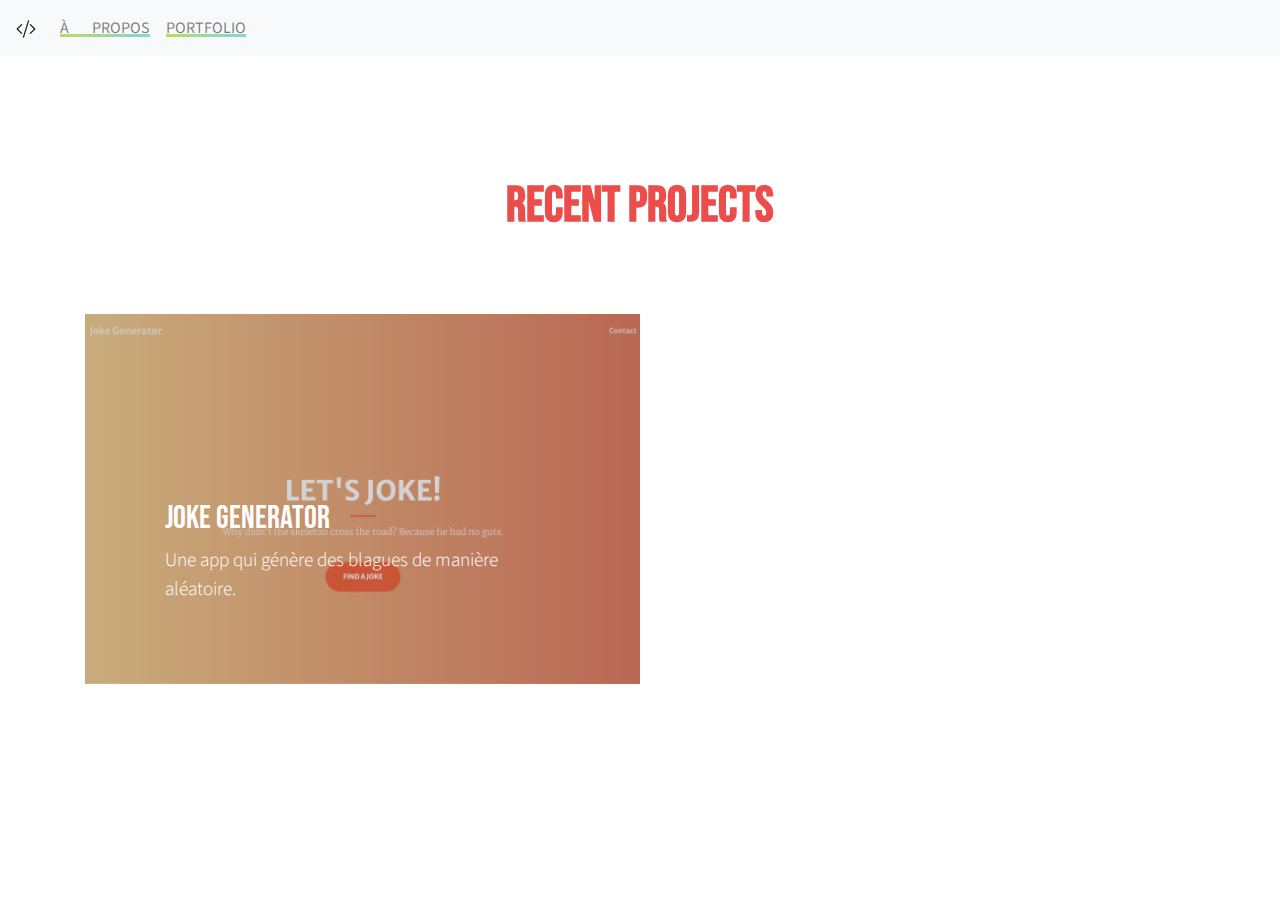
==== portfolio.html @ 37c9e894 "mise à jour contact + ajout du portfolio" ====
<!DOCTYPE html>
<html lang="en">

<head>

  <meta charset="utf-8">
  <meta name="viewport" content="width=device-width, initial-scale=1, shrink-to-fit=no">
  <meta name="description" content="Ancienne journaliste reconvertie en développeuse web, j'ai plus d'une corde à mon arc. Au fil de mes études et expériences professionnelles, je suis devenue passionnée de web et de technologie. J'ai également un attrait particulier pour tout ce qui touche au design et au visuel. Je suis actuellement à la recherche d'un stage.">
  <meta name="keywords" content="CV, resumee, developer, web, développeur web, front-end, react, stage, emploi, bootstrap, celine arnould, communication, journalisme, seo, becode, portfolio">
  <meta property="og:title" content="Portfolio de Celine Arnould">
  <meta property="og:description" content="Baissez le volume du bruit ambiant et faites émerger les voix de ceux que l'on n'entend plus, ou qui ne parlent pas. Un webdocumentaire réalisé par les étudiants en Master2 de journalisme à l'ULB.">
  <meta property="og:type" content="CV">
  <meta property="og:url" content="https://celinearn.github.io/My-CV/">

  <title>Portfolio de Celine Arnould</title>

  <!-- Bootstrap Core CSS -->
  <link href="vendor/bootstrap/css/bootstrap.min.css" rel="stylesheet">

  <!-- Custom Fonts -->
  <link href="vendor/fontawesome-free/css/all.min.css" rel="stylesheet" type="text/css">
  <link href="https://fonts.googleapis.com/css?family=Source+Sans+Pro:300,400,700,300italic,400italic,700italic" rel="stylesheet" type="text/css">
  <link href="vendor/simple-line-icons/css/simple-line-icons.css" rel="stylesheet">

  <!-- Custom CSS -->
  <link href="css/stylish-portfolio.min.css" rel="stylesheet">
  <link rel="stylesheet" type="text/css" href="css/style.css">

  <!-- Font -->
  <link href="https://fonts.googleapis.com/css2?family=Bebas+Neue&family=Montserrat:ital,wght@0,100;0,200;0,300;0,400;0,500;0,600;0,700;0,800;0,900;1,100;1,200;1,300;1,400;1,500;1,600;1,700;1,800;1,900&family=Source+Code+Pro:ital,wght@0,200;0,300;0,400;0,500;0,600;0,700;0,900;1,200;1,300;1,400;1,500;1,600;1,700;1,900&display=swap" rel="stylesheet">

</head>

<body id="page-top">

  <!-- Navigation -->
  <nav class="navbar navbar-expand-lg navbar-light bg-light">
      <a class="navbar-brand" href="index.html"><svg width="1em" height="1em" viewBox="0 0 16 16" class="bi bi-code-slash" fill="currentColor" xmlns="http://www.w3.org/2000/svg" id="icon"><path fill-rule="evenodd" d="M4.854 4.146a.5.5 0 0 1 0 .708L1.707 8l3.147 3.146a.5.5 0 0 1-.708.708l-3.5-3.5a.5.5 0 0 1 0-.708l3.5-3.5a.5.5 0 0 1 .708 0zm6.292 0a.5.5 0 0 0 0 .708L14.293 8l-3.147 3.146a.5.5 0 0 0 .708.708l3.5-3.5a.5.5 0 0 0 0-.708l-3.5-3.5a.5.5 0 0 0-.708 0zm-.999-3.124a.5.5 0 0 1 .33.625l-4 13a.5.5 0 0 1-.955-.294l4-13a.5.5 0 0 1 .625-.33z"/></svg></a>
      <button class="navbar-toggler" type="button" data-toggle="collapse" data-target="#navbarNav" aria-controls="navbarNav" aria-expanded="false" aria-label="Toggle navigation">
        <span class="navbar-toggler-icon"></span>
      </button>
      <div class="collapse navbar-collapse" id="navbarNav">
        <ul class="navbar-nav">
            <li class="nav-item">
              <a class="nav-link a" href="index.html#about"><span class="underline--magical">À PROPOS</span></a>
            </li>
            <li class="nav-item">
              <a class="nav-link a" id="portfolio" href="portfolio.html"><span class="underline--magical">PORTFOLIO</span></a>
            </li>
        </ul>
      </div>
  </nav>

  <!-- Portfolio -->
  <section class="content-section" id="portfolio">
    <div class="container">
      <div class="content-section-heading text-center">
        <h2 class="mb-5" id="projects">RECENT PROJECTS</h2>
      </div>
      <div class="row no-gutters">
        <div class="col-lg-6">
          <a class="portfolio-item" href="https://celinearn.github.io/joke-generator/index.html">
            <div class="caption">
              <div class="caption-content">
                <div class="h2">Joke Generator</div>
                <p class="mb-0">Une app qui génère des blagues de manière aléatoire.</p>
              </div>
            </div>
            <img class="img-fluid" src="img/portfolio-1.jpg" alt="joke generator">
          </a>
        </div>
        <!-- <div class="col-lg-6">
          <a class="portfolio-item" href="#!">
            <div class="caption">
              <div class="caption-content">
                <div class="h2">Ice Cream</div>
                <p class="mb-0" id="paragraphe">A dark blue background with a colored pencil, a clip, and a tiny ice cream cone!</p>
              </div>
            </div>
            <img class="img-fluid" src="img/portfolio-2.jpg" alt="">
          </a>
        </div>
        <div class="col-lg-6">
          <a class="portfolio-item" href="#!">
            <div class="caption">
              <div class="caption-content">
                <div class="h2">Strawberries</div>
                <p class="mb-0">Strawberries are such a tasty snack, especially with a little sugar on top!</p>
              </div>
            </div>
            <img class="img-fluid" src="img/portfolio-3.jpg" alt="">
          </a>
        </div>
        <div class="col-lg-6">
          <a class="portfolio-item" href="#!">
            <div class="caption">
              <div class="caption-content">
                <div class="h2">Workspace</div>
                <p class="mb-0">A yellow workspace with some scissors, pencils, and other objects.</p>
              </div>
            </div>
            <img class="img-fluid" src="img/portfolio-4.jpg" alt="">
          </a>
        </div>
      </div>
    </div> -->
  </section>

  <!-- Bootstrap core JavaScript -->
  <script src="vendor/jquery/jquery.min.js"></script>
  <script src="vendor/bootstrap/js/bootstrap.bundle.min.js"></script>

  <!-- Plugin JavaScript -->
  <script src="vendor/jquery-easing/jquery.easing.min.js"></script>

  <!-- Custom scripts for this template -->
  <script src="js/stylish-portfolio.min.js"></script>

</body>

</html>
---- vendor/simple-line-icons/css/simple-line-icons.css ----
/*
* Font Face
*/
@font-face {
  font-family: 'simple-line-icons';
  src: url('../fonts/Simple-Line-Icons.eot?v=2.4.0');
  src: url('../fonts/Simple-Line-Icons.eot?v=2.4.0#iefix') format('embedded-opentype'), url('../fonts/Simple-Line-Icons.woff2?v=2.4.0') format('woff2'), url('../fonts/Simple-Line-Icons.ttf?v=2.4.0') format('truetype'), url('../fonts/Simple-Line-Icons.woff?v=2.4.0') format('woff'), url('../fonts/Simple-Line-Icons.svg?v=2.4.0#simple-line-icons') format('svg');
  font-weight: normal;
  font-style: normal;
}
/*
 Use the following code if you want to have a class per icon.
 Instead of a list of all class selectors, you can use the generic [class*="icon-"] selector,
 but it's slower.
*/
.icon-user,
.icon-people,
.icon-user-female,
.icon-user-follow,
.icon-user-following,
.icon-user-unfollow,
.icon-login,
.icon-logout,
.icon-emotsmile,
.icon-phone,
.icon-call-end,
.icon-call-in,
.icon-call-out,
.icon-map,
.icon-location-pin,
.icon-direction,
.icon-directions,
.icon-compass,
.icon-layers,
.icon-menu,
.icon-list,
.icon-options-vertical,
.icon-options,
.icon-arrow-down,
.icon-arrow-left,
.icon-arrow-right,
.icon-arrow-up,
.icon-arrow-up-circle,
.icon-arrow-left-circle,
.icon-arrow-right-circle,
.icon-arrow-down-circle,
.icon-check,
.icon-clock,
.icon-plus,
.icon-minus,
.icon-close,
.icon-event,
.icon-exclamation,
.icon-organization,
.icon-trophy,
.icon-screen-smartphone,
.icon-screen-desktop,
.icon-plane,
.icon-notebook,
.icon-mustache,
.icon-mouse,
.icon-magnet,
.icon-energy,
.icon-disc,
.icon-cursor,
.icon-cursor-move,
.icon-crop,
.icon-chemistry,
.icon-speedometer,
.icon-shield,
.icon-screen-tablet,
.icon-magic-wand,
.icon-hourglass,
.icon-graduation,
.icon-ghost,
.icon-game-controller,
.icon-fire,
.icon-eyeglass,
.icon-envelope-open,
.icon-envelope-letter,
.icon-bell,
.icon-badge,
.icon-anchor,
.icon-wallet,
.icon-vector,
.icon-speech,
.icon-puzzle,
.icon-printer,
.icon-present,
.icon-playlist,
.icon-pin,
.icon-picture,
.icon-handbag,
.icon-globe-alt,
.icon-globe,
.icon-folder-alt,
.icon-folder,
.icon-film,
.icon-feed,
.icon-drop,
.icon-drawer,
.icon-docs,
.icon-doc,
.icon-diamond,
.icon-cup,
.icon-calculator,
.icon-bubbles,
.icon-briefcase,
.icon-book-open,
.icon-basket-loaded,
.icon-basket,
.icon-bag,
.icon-action-undo,
.icon-action-redo,
.icon-wrench,
.icon-umbrella,
.icon-trash,
.icon-tag,
.icon-support,
.icon-frame,
.icon-size-fullscreen,
.icon-size-actual,
.icon-shuffle,
.icon-share-alt,
.icon-share,
.icon-rocket,
.icon-question,
.icon-pie-chart,
.icon-pencil,
.icon-note,
.icon-loop,
.icon-home,
.icon-grid,
.icon-graph,
.icon-microphone,
.icon-music-tone-alt,
.icon-music-tone,
.icon-earphones-alt,
.icon-earphones,
.icon-equalizer,
.icon-like,
.icon-dislike,
.icon-control-start,
.icon-control-rewind,
.icon-control-play,
.icon-control-pause,
.icon-control-forward,
.icon-control-end,
.icon-volume-1,
.icon-volume-2,
.icon-volume-off,
.icon-calendar,
.icon-bulb,
.icon-chart,
.icon-ban,
.icon-bubble,
.icon-camrecorder,
.icon-camera,
.icon-cloud-download,
.icon-cloud-upload,
.icon-envelope,
.icon-eye,
.icon-flag,
.icon-heart,
.icon-info,
.icon-key,
.icon-link,
.icon-lock,
.icon-lock-open,
.icon-magnifier,
.icon-magnifier-add,
.icon-magnifier-remove,
.icon-paper-clip,
.icon-paper-plane,
.icon-power,
.icon-refresh,
.icon-reload,
.icon-settings,
.icon-star,
.icon-symbol-female,
.icon-symbol-male,
.icon-target,
.icon-credit-card,
.icon-paypal,
.icon-social-tumblr,
.icon-social-twitter,
.icon-social-facebook,
.icon-social-instagram,
.icon-social-linkedin,
.icon-social-pinterest,
.icon-social-github,
.icon-social-google,
.icon-social-reddit,
.icon-social-skype,
.icon-social-dribbble,
.icon-social-behance,
.icon-social-foursqare,
.icon-social-soundcloud,
.icon-social-spotify,
.icon-social-stumbleupon,
.icon-social-youtube,
.icon-social-dropbox,
.icon-social-vkontakte,
.icon-social-steam {
  font-family: 'simple-line-icons';
  speak: none;
  font-style: normal;
  font-weight: normal;
  font-variant: normal;
  text-transform: none;
  line-height: 1;
  /* Better Font Rendering =========== */
  -webkit-font-smoothing: antialiased;
  -moz-osx-font-smoothing: grayscale;
}
.icon-user:before {
  content: "\e005";
}
.icon-people:before {
  content: "\e001";
}
.icon-user-female:before {
  content: "\e000";
}
.icon-user-follow:before {
  content: "\e002";
}
.icon-user-following:before {
  content: "\e003";
}
.icon-user-unfollow:before {
  content: "\e004";
}
.icon-login:before {
  content: "\e066";
}
.icon-logout:before {
  content: "\e065";
}
.icon-emotsmile:before {
  content: "\e021";
}
.icon-phone:before {
  content: "\e600";
}
.icon-call-end:before {
  content: "\e048";
}
.icon-call-in:before {
  content: "\e047";
}
.icon-call-out:before {
  content: "\e046";
}
.icon-map:before {
  content: "\e033";
}
.icon-location-pin:before {
  content: "\e096";
}
.icon-direction:before {
  content: "\e042";
}
.icon-directions:before {
  content: "\e041";
}
.icon-compass:before {
  content: "\e045";
}
.icon-layers:before {
  content: "\e034";
}
.icon-menu:before {
  content: "\e601";
}
.icon-list:before {
  content: "\e067";
}
.icon-options-vertical:before {
  content: "\e602";
}
.icon-options:before {
  content: "\e603";
}
.icon-arrow-down:before {
  content: "\e604";
}
.icon-arrow-left:before {
  content: "\e605";
}
.icon-arrow-right:before {
  content: "\e606";
}
.icon-arrow-up:before {
  content: "\e607";
}
.icon-arrow-up-circle:before {
  content: "\e078";
}
.icon-arrow-left-circle:before {
  content: "\e07a";
}
.icon-arrow-right-circle:before {
  content: "\e079";
}
.icon-arrow-down-circle:before {
  content: "\e07b";
}
.icon-check:before {
  content: "\e080";
}
.icon-clock:before {
  content: "\e081";
}
.icon-plus:before {
  content: "\e095";
}
.icon-minus:before {
  content: "\e615";
}
.icon-close:before {
  content: "\e082";
}
.icon-event:before {
  content: "\e619";
}
.icon-exclamation:before {
  content: "\e617";
}
.icon-organization:before {
  content: "\e616";
}
.icon-trophy:before {
  content: "\e006";
}
.icon-screen-smartphone:before {
  content: "\e010";
}
.icon-screen-desktop:before {
  content: "\e011";
}
.icon-plane:before {
  content: "\e012";
}
.icon-notebook:before {
  content: "\e013";
}
.icon-mustache:before {
  content: "\e014";
}
.icon-mouse:before {
  content: "\e015";
}
.icon-magnet:before {
  content: "\e016";
}
.icon-energy:before {
  content: "\e020";
}
.icon-disc:before {
  content: "\e022";
}
.icon-cursor:before {
  content: "\e06e";
}
.icon-cursor-move:before {
  content: "\e023";
}
.icon-crop:before {
  content: "\e024";
}
.icon-chemistry:before {
  content: "\e026";
}
.icon-speedometer:before {
  content: "\e007";
}
.icon-shield:before {
  content: "\e00e";
}
.icon-screen-tablet:before {
  content: "\e00f";
}
.icon-magic-wand:before {
  content: "\e017";
}
.icon-hourglass:before {
  content: "\e018";
}
.icon-graduation:before {
  content: "\e019";
}
.icon-ghost:before {
  content: "\e01a";
}
.icon-game-controller:before {
  content: "\e01b";
}
.icon-fire:before {
  content: "\e01c";
}
.icon-eyeglass:before {
  content: "\e01d";
}
.icon-envelope-open:before {
  content: "\e01e";
}
.icon-envelope-letter:before {
  content: "\e01f";
}
.icon-bell:before {
  content: "\e027";
}
.icon-badge:before {
  content: "\e028";
}
.icon-anchor:before {
  content: "\e029";
}
.icon-wallet:before {
  content: "\e02a";
}
.icon-vector:before {
  content: "\e02b";
}
.icon-speech:before {
  content: "\e02c";
}
.icon-puzzle:before {
  content: "\e02d";
}
.icon-printer:before {
  content: "\e02e";
}
.icon-present:before {
  content: "\e02f";
}
.icon-playlist:before {
  content: "\e030";
}
.icon-pin:before {
  content: "\e031";
}
.icon-picture:before {
  content: "\e032";
}
.icon-handbag:before {
  content: "\e035";
}
.icon-globe-alt:before {
  content: "\e036";
}
.icon-globe:before {
  content: "\e037";
}
.icon-folder-alt:before {
  content: "\e039";
}
.icon-folder:before {
  content: "\e089";
}
.icon-film:before {
  content: "\e03a";
}
.icon-feed:before {
  content: "\e03b";
}
.icon-drop:before {
  content: "\e03e";
}
.icon-drawer:before {
  content: "\e03f";
}
.icon-docs:before {
  content: "\e040";
}
.icon-doc:before {
  content: "\e085";
}
.icon-diamond:before {
  content: "\e043";
}
.icon-cup:before {
  content: "\e044";
}
.icon-calculator:before {
  content: "\e049";
}
.icon-bubbles:before {
  content: "\e04a";
}
.icon-briefcase:before {
  content: "\e04b";
}
.icon-book-open:before {
  content: "\e04c";
}
.icon-basket-loaded:before {
  content: "\e04d";
}
.icon-basket:before {
  content: "\e04e";
}
.icon-bag:before {
  content: "\e04f";
}
.icon-action-undo:before {
  content: "\e050";
}
.icon-action-redo:before {
  content: "\e051";
}
.icon-wrench:before {
  content: "\e052";
}
.icon-umbrella:before {
  content: "\e053";
}
.icon-trash:before {
  content: "\e054";
}
.icon-tag:before {
  content: "\e055";
}
.icon-support:before {
  content: "\e056";
}
.icon-frame:before {
  content: "\e038";
}
.icon-size-fullscreen:before {
  content: "\e057";
}
.icon-size-actual:before {
  content: "\e058";
}
.icon-shuffle:before {
  content: "\e059";
}
.icon-share-alt:before {
  content: "\e05a";
}
.icon-share:before {
  content: "\e05b";
}
.icon-rocket:before {
  content: "\e05c";
}
.icon-question:before {
  content: "\e05d";
}
.icon-pie-chart:before {
  content: "\e05e";
}
.icon-pencil:before {
  content: "\e05f";
}
.icon-note:before {
  content: "\e060";
}
.icon-loop:before {
  content: "\e064";
}
.icon-home:before {
  content: "\e069";
}
.icon-grid:before {
  content: "\e06a";
}
.icon-graph:before {
  content: "\e06b";
}
.icon-microphone:before {
  content: "\e063";
}
.icon-music-tone-alt:before {
  content: "\e061";
}
.icon-music-tone:before {
  content: "\e062";
}
.icon-earphones-alt:before {
  content: "\e03c";
}
.icon-earphones:before {
  content: "\e03d";
}
.icon-equalizer:before {
  content: "\e06c";
}
.icon-like:before {
  content: "\e068";
}
.icon-dislike:before {
  content: "\e06d";
}
.icon-control-start:before {
  content: "\e06f";
}
.icon-control-rewind:before {
  content: "\e070";
}
.icon-control-play:before {
  content: "\e071";
}
.icon-control-pause:before {
  content: "\e072";
}
.icon-control-forward:before {
  content: "\e073";
}
.icon-control-end:before {
  content: "\e074";
}
.icon-volume-1:before {
  content: "\e09f";
}
.icon-volume-2:before {
  content: "\e0a0";
}
.icon-volume-off:before {
  content: "\e0a1";
}
.icon-calendar:before {
  content: "\e075";
}
.icon-bulb:before {
  content: "\e076";
}
.icon-chart:before {
  content: "\e077";
}
.icon-ban:before {
  content: "\e07c";
}
.icon-bubble:before {
  content: "\e07d";
}
.icon-camrecorder:before {
  content: "\e07e";
}
.icon-camera:before {
  content: "\e07f";
}
.icon-cloud-download:before {
  content: "\e083";
}
.icon-cloud-upload:before {
  content: "\e084";
}
.icon-envelope:before {
  content: "\e086";
}
.icon-eye:before {
  content: "\e087";
}
.icon-flag:before {
  content: "\e088";
}
.icon-heart:before {
  content: "\e08a";
}
.icon-info:before {
  content: "\e08b";
}
.icon-key:before {
  content: "\e08c";
}
.icon-link:before {
  content: "\e08d";
}
.icon-lock:before {
  content: "\e08e";
}
.icon-lock-open:before {
  content: "\e08f";
}
.icon-magnifier:before {
  content: "\e090";
}
.icon-magnifier-add:before {
  content: "\e091";
}
.icon-magnifier-remove:before {
  content: "\e092";
}
.icon-paper-clip:before {
  content: "\e093";
}
.icon-paper-plane:before {
  content: "\e094";
}
.icon-power:before {
  content: "\e097";
}
.icon-refresh:before {
  content: "\e098";
}
.icon-reload:before {
  content: "\e099";
}
.icon-settings:before {
  content: "\e09a";
}
.icon-star:before {
  content: "\e09b";
}
.icon-symbol-female:before {
  content: "\e09c";
}
.icon-symbol-male:before {
  content: "\e09d";
}
.icon-target:before {
  content: "\e09e";
}
.icon-credit-card:before {
  content: "\e025";
}
.icon-paypal:before {
  content: "\e608";
}
.icon-social-tumblr:before {
  content: "\e00a";
}
.icon-social-twitter:before {
  content: "\e009";
}
.icon-social-facebook:before {
  content: "\e00b";
}
.icon-social-instagram:before {
  content: "\e609";
}
.icon-social-linkedin:before {
  content: "\e60a";
}
.icon-social-pinterest:before {
  content: "\e60b";
}
.icon-social-github:before {
  content: "\e60c";
}
.icon-social-google:before {
  content: "\e60d";
}
.icon-social-reddit:before {
  content: "\e60e";
}
.icon-social-skype:before {
  content: "\e60f";
}
.icon-social-dribbble:before {
  content: "\e00d";
}
.icon-social-behance:before {
  content: "\e610";
}
.icon-social-foursqare:before {
  content: "\e611";
}
.icon-social-soundcloud:before {
  content: "\e612";
}
.icon-social-spotify:before {
  content: "\e613";
}
.icon-social-stumbleupon:before {
  content: "\e614";
}
.icon-social-youtube:before {
  content: "\e008";
}
.icon-social-dropbox:before {
  content: "\e00c";
}
.icon-social-vkontakte:before {
  content: "\e618";
}
.icon-social-steam:before {
  content: "\e620";
}
---- css/stylish-portfolio.min.css ----
/*!
 * Start Bootstrap - Stylish Portfolio v5.0.9 (https://startbootstrap.com/theme/stylish-portfolio)
 * Copyright 2013-2020 Start Bootstrap
 * Licensed under MIT (https://github.com/StartBootstrap/startbootstrap-stylish-portfolio/blob/master/LICENSE)
 */body,html{width:100%;height:100%}body{font-family:'Source Sans Pro'}.btn-xl{padding:1.25rem 2.5rem}.content-section{padding-top:7.5rem;padding-bottom:7.5rem}.content-section-heading h2{font-size:3rem}.content-section-heading h3{font-size:1rem;text-transform:uppercase}h1,h2,h3,h4,h5,h6{font-weight:700}.text-faded{color:rgba(255,255,255,.7)}.map{height:30rem}@media (max-width:992px){.map{height:75%}}.map iframe{pointer-events:none}.scroll-to-top{position:fixed;right:15px;bottom:15px;display:none;width:50px;height:50px;text-align:center;color:#fff;background:rgba(52,58,64,.5);line-height:45px}.scroll-to-top:focus,.scroll-to-top:hover{color:#fff}.scroll-to-top:hover{background:#343a40}.scroll-to-top i{font-weight:800}.masthead{min-height:30rem;position:relative;display:table;width:100%;height:auto;padding-top:8rem;padding-bottom:8rem;background:linear-gradient(90deg,rgba(255,255,255,.1) 0,rgba(255,255,255,.1) 100%),url(../img/bg-masthead.jpg);background-position:center center;background-repeat:no-repeat;background-size:cover}.masthead h1{font-size:4rem;margin:0;padding:0}@media (min-width:992px){.masthead{height:100vh}.masthead h1{font-size:5.5rem}}#sidebar-wrapper{position:fixed;z-index:2;right:0;width:250px;height:100%;transition:all .4s ease 0s;transform:translateX(250px);background:#1d809f;border-left:1px solid rgba(255,255,255,.1)}.sidebar-nav{position:absolute;top:0;width:250px;margin:0;padding:0;list-style:none}.sidebar-nav li.sidebar-nav-item a{display:block;text-decoration:none;color:#fff;padding:15px}.sidebar-nav li a:hover{text-decoration:none;color:#fff;background:rgba(255,255,255,.2)}.sidebar-nav li a:active,.sidebar-nav li a:focus{text-decoration:none}.sidebar-nav>.sidebar-brand{font-size:1.2rem;background:rgba(52,58,64,.1);height:80px;line-height:50px;padding-top:15px;padding-bottom:15px;padding-left:15px}.sidebar-nav>.sidebar-brand a{color:#fff}.sidebar-nav>.sidebar-brand a:hover{color:#fff;background:0 0}#sidebar-wrapper.active{right:250px;width:250px;transition:all .4s ease 0s}.menu-toggle{position:fixed;right:15px;top:15px;width:50px;height:50px;text-align:center;color:#fff;background:rgba(52,58,64,.5);line-height:50px;z-index:999}.menu-toggle:focus,.menu-toggle:hover{color:#fff}.menu-toggle:hover{background:#343a40}.service-icon{background-color:#fff;color:#1d809f;height:7rem;width:7rem;display:block;line-height:7.5rem;font-size:2.25rem;box-shadow:0 3px 3px 0 rgba(0,0,0,.1)}.callout{padding:15rem 0;background:linear-gradient(90deg,rgba(255,255,255,.1) 0,rgba(255,255,255,.1) 100%),url(../img/bg-callout.jpg);background-position:center center;background-repeat:no-repeat;background-size:cover}.callout h2{font-size:3.5rem;font-weight:700;display:block;max-width:30rem}.portfolio-item{display:block;position:relative;overflow:hidden;max-width:530px;margin:auto auto 1rem}.portfolio-item .caption{display:flex;height:100%;width:100%;background-color:rgba(33,37,41,.2);position:absolute;top:0;bottom:0;z-index:1}.portfolio-item .caption .caption-content{color:#fff;margin:auto 2rem 2rem}.portfolio-item .caption .caption-content h2{font-size:.8rem;text-transform:uppercase}.portfolio-item .caption .caption-content p{font-weight:300;font-size:1.2rem}@media (min-width:992px){.portfolio-item{max-width:none;margin:0}.portfolio-item .caption{transition:background-color .7s,-webkit-clip-path .25s ease-out;transition:clip-path .25s ease-out,background-color .7s;transition:clip-path .25s ease-out,background-color .7s,-webkit-clip-path .25s ease-out;-webkit-clip-path:inset(0);clip-path:inset(0)}.portfolio-item .caption .caption-content{transition:opacity .25s;margin-left:5rem;margin-right:5rem;margin-bottom:5rem}.portfolio-item img{transition:-webkit-clip-path .25s ease-out;transition:clip-path .25s ease-out;transition:clip-path .25s ease-out,-webkit-clip-path .25s ease-out;-webkit-clip-path:inset(-1px);clip-path:inset(-1px)}.portfolio-item:hover img{-webkit-clip-path:inset(2rem);clip-path:inset(2rem)}.portfolio-item:hover .caption{background-color:rgba(29,128,159,.9);-webkit-clip-path:inset(2rem);clip-path:inset(2rem)}}.map iframe{height:100%;width:100%;border:0}footer.footer{padding-top:5rem;padding-bottom:5rem}footer.footer .social-link{display:block;height:4rem;width:4rem;line-height:4.3rem;font-size:1.5rem;background-color:#1d809f;transition:background-color .15s ease-in-out;box-shadow:0 3px 3px 0 rgba(0,0,0,.1)}footer.footer .social-link:hover{background-color:#155d74;text-decoration:none}a{color:#1d809f}a:active,a:focus,a:hover{color:#155d74}.btn-primary{background-color:#1d809f!important;border-color:#1d809f!important;color:#fff!important}.btn-primary:active,.btn-primary:focus,.btn-primary:hover{background-color:#155d74!important;border-color:#155d74!important}.btn-secondary{background-color:#ecb807!important;border-color:#ecb807!important;color:#fff!important}.btn-secondary:active,.btn-secondary:focus,.btn-secondary:hover{background-color:#ba9106!important;border-color:#ba9106!important}.btn-dark{color:#fff!important}.btn{box-shadow:0 3px 3px 0 rgba(0,0,0,.1);font-weight:700}.bg-primary{background-color:#1d809f!important}.text-primary{color:#1d809f!important}.text-secondary{color:#ecb807!important}
---- css/style.css ----
/*ANIMATION*/

.rubber {
	animation-duration: 1s;
	animation-fill-mode: both;
	animation-iteration-count: 1;
	display: inline-block;
}

.rubber:hover {
	animation-name: rubberBand;
	color: #f6e58d;
}

.noir:hover {
	color: #130f40;
}

@keyframes rubberBand {
  from {
    transform: scale3d(1, 1, 1);
  }

  30% {
    transform: scale3d(1.25, 0.75, 1);
  }

  40% {
    transform: scale3d(0.75, 1.25, 1);
  }

  50% {
    transform: scale3d(1.15, 0.85, 1);
  }

  65% {
    transform: scale3d(.95, 1.05, 1);
  }

  75% {
    transform: scale3d(1.05, .95, 1);
  }

  to {
    transform: scale3d(1, 1, 1);
  }
}

a:hover {
	text-decoration: none;
}

/*UNDERLINE*/

.underline--magical {
	background-image: linear-gradient(120deg, #badc58 0%, #7ed6df 100%);
	background-repeat: no-repeat;
	background-size: 100% 0.2em;
	background-position: 0 88%;
	transition: background-size 0.25s ease-in;
}

.underline--magical:hover {
    background-size: 100% 88%;
  }

/*End of Underline*/

header {
	/*background: rgb(255,121,121);
	background: linear-gradient(270deg, rgba(255,121,121,1) 0%, rgba(48,51,107,1) 100%);*/
	background: rgb(255,121,121);
	background: linear-gradient(90deg, rgba(255,121,121,1) 0%, rgba(255,190,118,1) 50%, rgba(246,229,141,1) 100%);
	/*display: grid;
	grid-template-columns: 1fr 1fr;
	grid-template-rows: 1fr;
	gap: 0px 0px;
	grid-template-areas:
	  ". .";*/
	padding-bottom: 100px;
	box-shadow: 0px 0px 15px #95afc0;
	height: 90vh;
}

#navbar {
	position: relative;
	font-family: 'Bebas Neue', cursive !important;
	font-size: 30px !important;
	padding: 40px 10px 40px 10px;
}

.a {
	color: #f0932b;
	transition: letter-spacing 1s ease-out;
}

.a:hover {
	color: white;
	text-decoration: none;
	letter-spacing: 3px;
}

.photo {
	width: 340px;
	height: 340px;
	border-radius: 170px;
	border: 4px solid #eb4d4b;
	margin-bottom: 30px;
}

.photo:hover {
	box-shadow:
        0 0 10px 12px #f6e58d, 
        0 0 20px 30px white, 
        0 0 30px 40px white;
}

#icon:hover {
	color: #130f40;
}


nav {
	text-align: center;
	word-spacing: 20px;
}

h1, .webdev {
	color: white;
	text-align: left;
	font-family: 'Bebas Neue', cursive;
	padding-left: 300px;
}

#btn {
	margin-left: 300px;
	color: #130f40;
	border-color: #130f40;
	font-size: 30px;
	font-family: 'Bebas Neue', cursive;
}

#btnn {
	color: #130f40;
}

#btnn:hover {
	color: #7ed6df;
}

#btn:hover {
	background-color: #130f40;
	color: #7ed6df;
	border-color: #130f40;
}

#btn:active, #btn:focus {
	box-shadow: 0px 0px 15px #30336b;
}

h1 {
	padding-top: 100px;
	font-size: 90px;
	line-height: 90%;
	letter-spacing: 15px;
}

.webdev {
	font-size: 50px;
	padding-bottom: 30px;
	color: #eb4d4b;
}


.red {
	color: #eb4d4b;
}


/*A PROPOS*/

.p {
	font-family: 'Montserrat', sans-serif;
	line-height: 200%;
	color: #130f40
}

.gauche {
	padding-left: 100px;
	padding-right: 100px;
	padding-bottom: 40px;
}

#apropos {
	padding-top: 50px;
}

.important {
	font-size: 25px;
	color: #badc58;
	font-weight: bold;
	transition: all 0.2s ease-in-out;
}

.important:hover {
	text-shadow: 0px 0px 15px #ffbe76;
}

.important2 {
	font-size: 28px;
	color: #ff7979;
	transition: all 0.2s ease-in-out;

}

.important2:hover {
	text-shadow: 0px 0px 15px #f0932b;
}

.important3 {
	background-image: linear-gradient(150deg, #7ed6df 0%, #badc58 100%);;
	color: white;
	font-size: 19px;
}

.important3:hover {
	box-shadow: 0px 0px 30px #6ab04c;
}

/*COMPETENCES*/
.custom-shape-divider-top-1604442464 {
    position: relative;
    top: 0;
    left: 0;
    width: 100%;
    overflow: hidden;
    line-height: 0;
}

.custom-shape-divider-top-1604442464 svg {
    position: relative;
    display: block;
    width: calc(100% + 1.3px);
    height: 40px;
}

.custom-shape-divider-top-1604442464 .shape-fill {
    fill: #FFFFFF;
}

#competences {
	/*background: rgb(255,121,121);
	background: radial-gradient(circle, rgba(255,121,121,1) 0%, rgba(48,51,107,1) 100%);*/
	background: rgb(255,190,118);
	background: radial-gradient(circle, rgba(255,190,118,1) 0%, rgba(255,121,121,1) 100%);
	box-shadow: 0px 15px 15px #95afc0;
}

.comp {
	padding: 60px 200px 40px 200px;
	display: grid;
	grid-template-columns: 1fr 1fr 1fr 1fr;
	grid-template-rows: 1fr;
	gap: 0px 0px;
	grid-template-areas:
	". . . .";
	text-align: center;
}

/*CODE*/

.droite {
	margin-right: 50px;
	margin-left: 50px;
}

#code {
	background: #30336b;
    color: #95afc0;
	margin-bottom: 60px;
    border: 20px solid #130f40;
}

.box {
	font-family: 'Source Code Pro', monospace;
}

.name {
	color: #eb4d4b;
}

.date {
	color: #f0932b;
}

.normal {
	color: #6ab04c;
}

.lien {
	color: #22a6b3;
}

.transparent {
	color: #30336b;
}

/*FOOTER*/
.custom-shape-divider-top-1604539400 {
    position: relative;
    top: 0;
    left: 0;
    width: 100%;
    overflow: hidden;
    line-height: 0;
}

.custom-shape-divider-top-1604539400 svg {
    position: relative;
    display: block;
    width: calc(100% + 1.3px);
    height: 144px;
}

.custom-shape-divider-top-1604539400 .shape-fill {
    fill: #FFFFFF;
}

#end {
	background: rgb(255,190,118);
	background: radial-gradient(circle, rgba(255,190,118,1) 0%, rgba(255,121,121,1) 100%);
	padding-bottom: 100px;
}

#contact {
	padding-bottom: 20px;
}

h3 {
	font-family: 'Bebas Neue', cursive;
	font-size: 50px;
	line-height: 90%;
	letter-spacing: 15px;
	color: white;
	text-align: center;
	padding-bottom: 15px;
}

form {
	padding-left: 300px;
	padding-right: 300px;
	padding-bottom: 100px;
}

label, input {
	font-family: 'Montserrat', sans-serif;
}

#submit {
	color: #130f40;
	border-color: #130f40;
	background-color: rgba(255,190,118,0);
	font-size: 30px;
	font-family: 'Bebas Neue', cursive;
}

#submit:hover {
	background-color: #130f40;
	color: #7ed6df;
	border-color: #130f40;
}

#submit:active, #submit:focus {
	box-shadow: 0px 0px 15px #30336b;
}

.page-section {
	padding-top: 50px;
}

#mail {
	color: black;
}

.info {
	padding-top: 20px;
}


/*RESPONSIVE*/

@media (max-width: 768px) {
	h1, .webdev {
		padding-left: 50px;
		transition: none;
	}
	h1 {
		font-size: 50px;
	}
	.webdev {
		font-size: 10px;
	}
	h1:hover {
		margin-left: 0;
	}
	#btn {
		margin-left: 50px;
	}
	.a:hover {
		letter-spacing: 0px;
	}
	.photo {
		width: 200px;
		height: 200px;
		border-radius: 100px;
	}
}

@media (max-width: 730px) {
	h1 {
		font-size: 20px;
	}
	.webdev {
		font-size: 8px;
	}
}

@media (max-width: 570px) {
	#apropos {
		padding-left: 20px;
		padding-right: 20px;
	}
}


@media (max-width: 1080px) {
	h1 {
		font-size: 80px;
	}
	.webdev {
		font-size: 40px;
	}
	h1, .webdev {
		padding-left: 100px;
	}
	#btn {
		margin-left: 100px;
	}
	form {
		padding-left: 20px;
		padding-right: 20px;
	}
	h3 {
		padding-left: 0;
		text-align: center;
	}
}

@media only screen and (max-device-width: 480px) {
		#apropos {
			padding-left: 10px;
			padding-right: 10px;
		}
		h1 {
			font-size: 50px;
		}
		.webdev {
			font-size: 25px;
		}
		h3 {
			font-size: 25px;
		}
		h1, .webdev {
		padding-left: 10px;
		}
		.droite {
			margin-left: 0;
			margin-right: 0;
		}	

	}

/* Portfolio */

#projects {
	font-family: 'Bebas Neue', cursive !important;
	font-size: 50px;
	padding-bottom: 30px;
	color: #eb4d4b;
}

.h2 {
	font-family: 'Bebas Neue', cursive !important;
}

#paragraphe {
	font-family: 'Montserrat', sans-serif;
}
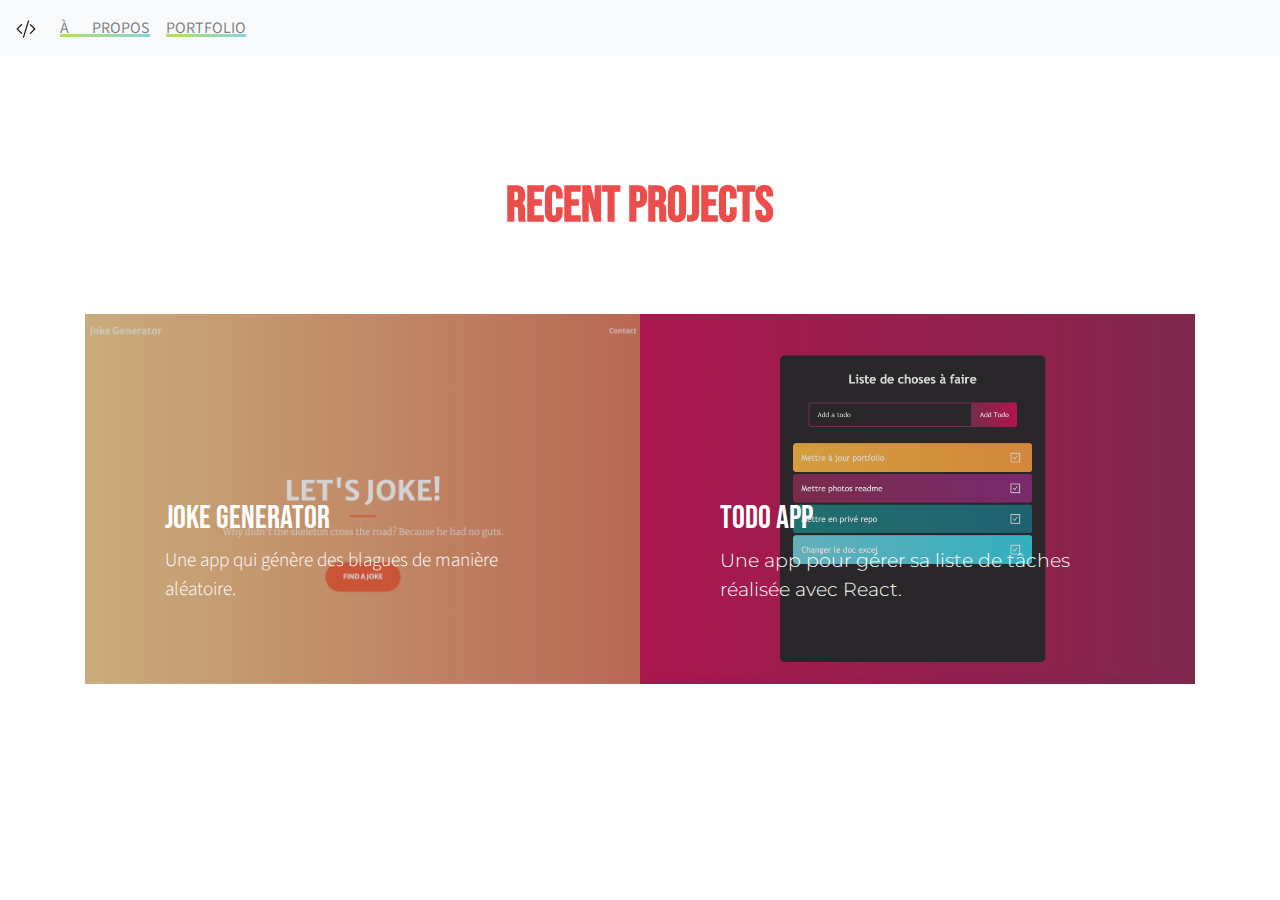
==== commit 9760a45c: "ajout de la todo app dans le portfolio" ====
--- a/portfolio.html
+++ b/portfolio.html
@@ -69,18 +69,18 @@
             <img class="img-fluid" src="img/portfolio-1.jpg" alt="joke generator">
           </a>
         </div>
-        <!-- <div class="col-lg-6">
-          <a class="portfolio-item" href="#!">
+        <div class="col-lg-6">
+          <a class="portfolio-item" href="https://celinearn.github.io/to-do-app/">
             <div class="caption">
               <div class="caption-content">
-                <div class="h2">Ice Cream</div>
-                <p class="mb-0" id="paragraphe">A dark blue background with a colored pencil, a clip, and a tiny ice cream cone!</p>
+                <div class="h2">Todo App</div>
+                <p class="mb-0" id="paragraphe">Une app pour gérer sa liste de tâches réalisée avec React.</p>
               </div>
             </div>
-            <img class="img-fluid" src="img/portfolio-2.jpg" alt="">
+            <img class="img-fluid" src="img/portfolio-2.jpg" alt="Todo App">
           </a>
         </div>
-        <div class="col-lg-6">
+<!--         <div class="col-lg-6">
           <a class="portfolio-item" href="#!">
             <div class="caption">
               <div class="caption-content">
@@ -102,8 +102,8 @@
             <img class="img-fluid" src="img/portfolio-4.jpg" alt="">
           </a>
         </div>
-      </div>
-    </div> -->
+      </div>-->
+    </div> 
   </section>
 
   <!-- Bootstrap core JavaScript -->
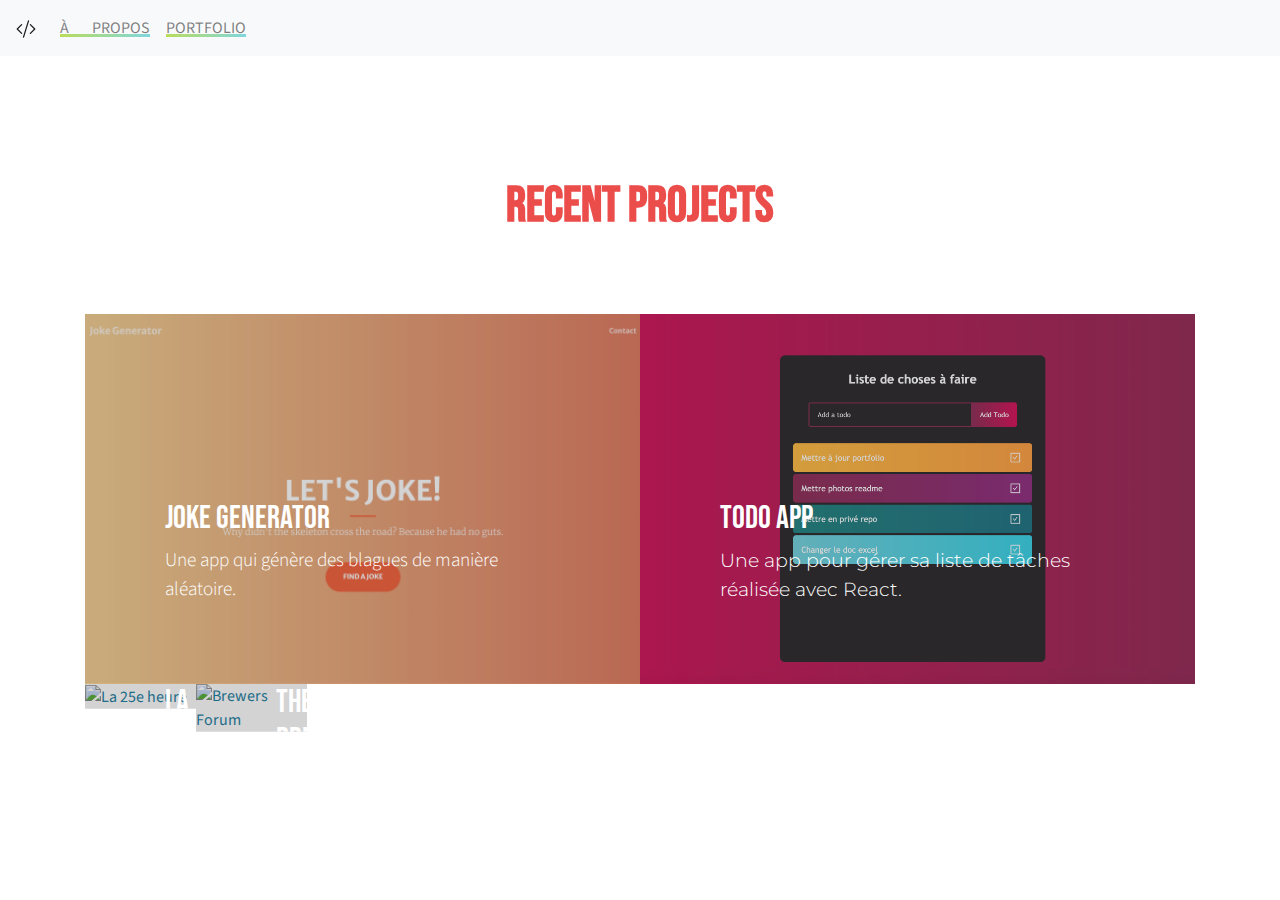
==== commit 55f28b8b: "Ajout dans le portfolio et modification CV" ====
--- a/portfolio.html
+++ b/portfolio.html
@@ -80,6 +80,29 @@
             <img class="img-fluid" src="img/portfolio-2.jpg" alt="Todo App">
           </a>
         </div>
+        <div class="row no-gutters">
+          <div class="col-lg-6">
+            <a class="portfolio-item" href="https://25h-coaching.comingsoon.site/">
+              <div class="caption">
+                <div class="caption-content">
+                  <div class="h2">La 25e heure</div>
+                  <p class="mb-0">Un site créé pour une coach de vie.</p>
+                </div>
+              </div>
+              <img class="img-fluid" src="img/portfolio-3.jpg" alt="La 25e heure">
+            </a>
+          </div>
+          <div class="col-lg-6">
+            <a class="portfolio-item" href="https://brewersforum.eu/">
+              <div class="caption">
+                <div class="caption-content">
+                  <div class="h2">The Brewers Forum</div>
+                  <p class="mb-0" id="paragraphe">La page d'accueil a été réalisée par mes soins</p>
+                </div>
+              </div>
+              <img class="img-fluid" src="img/portfolio-4.jpg" alt="Brewers Forum">
+            </a>
+          </div>
 <!--         <div class="col-lg-6">
           <a class="portfolio-item" href="#!">
             <div class="caption">
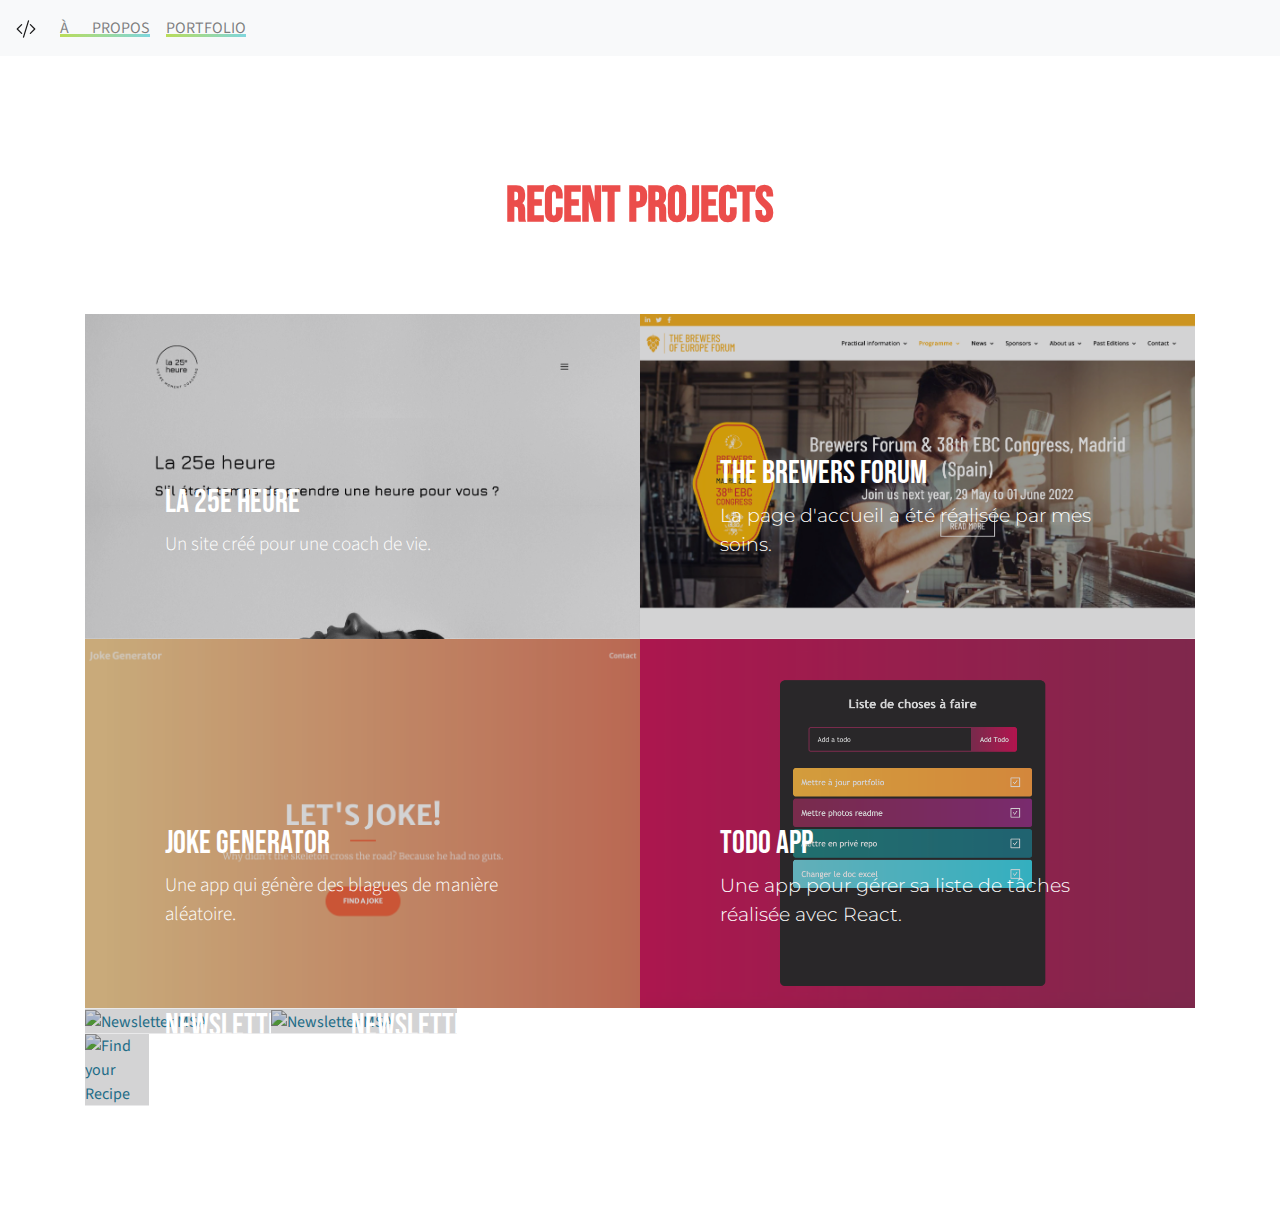
==== commit 42da12bb: "Ajout dans le portfolio" ====
--- a/portfolio.html
+++ b/portfolio.html
@@ -57,29 +57,6 @@
       <div class="content-section-heading text-center">
         <h2 class="mb-5" id="projects">RECENT PROJECTS</h2>
       </div>
-      <div class="row no-gutters">
-        <div class="col-lg-6">
-          <a class="portfolio-item" href="https://celinearn.github.io/joke-generator/index.html">
-            <div class="caption">
-              <div class="caption-content">
-                <div class="h2">Joke Generator</div>
-                <p class="mb-0">Une app qui génère des blagues de manière aléatoire.</p>
-              </div>
-            </div>
-            <img class="img-fluid" src="img/portfolio-1.jpg" alt="joke generator">
-          </a>
-        </div>
-        <div class="col-lg-6">
-          <a class="portfolio-item" href="https://celinearn.github.io/to-do-app/">
-            <div class="caption">
-              <div class="caption-content">
-                <div class="h2">Todo App</div>
-                <p class="mb-0" id="paragraphe">Une app pour gérer sa liste de tâches réalisée avec React.</p>
-              </div>
-            </div>
-            <img class="img-fluid" src="img/portfolio-2.jpg" alt="Todo App">
-          </a>
-        </div>
         <div class="row no-gutters">
           <div class="col-lg-6">
             <a class="portfolio-item" href="https://25h-coaching.comingsoon.site/">
@@ -97,12 +74,70 @@
               <div class="caption">
                 <div class="caption-content">
                   <div class="h2">The Brewers Forum</div>
-                  <p class="mb-0" id="paragraphe">La page d'accueil a été réalisée par mes soins</p>
+                  <p class="mb-0" id="paragraphe">La page d'accueil a été réalisée par mes soins.</p>
                 </div>
               </div>
               <img class="img-fluid" src="img/portfolio-4.jpg" alt="Brewers Forum">
             </a>
           </div>
+          <div class="row no-gutters">
+            <div class="col-lg-6">
+              <a class="portfolio-item" href="https://celinearn.github.io/joke-generator/index.html">
+                <div class="caption">
+                  <div class="caption-content">
+                    <div class="h2">Joke Generator</div>
+                    <p class="mb-0">Une app qui génère des blagues de manière aléatoire.</p>
+                  </div>
+                </div>
+                <img class="img-fluid" src="img/portfolio-1.jpg" alt="joke generator">
+              </a>
+            </div>
+            <div class="col-lg-6">
+              <a class="portfolio-item" href="https://celinearn.github.io/to-do-app/">
+                <div class="caption">
+                  <div class="caption-content">
+                    <div class="h2">Todo App</div>
+                    <p class="mb-0" id="paragraphe">Une app pour gérer sa liste de tâches réalisée avec React.</p>
+                  </div>
+                </div>
+                <img class="img-fluid" src="img/portfolio-2.jpg" alt="Todo App">
+              </a>
+            </div>
+            <div class="row no-gutters">
+              <div class="col-lg-6">
+                <a class="portfolio-item" href="https://celinearn.github.io/MSA-Newsletters/version-femme.html">
+                  <div class="caption">
+                    <div class="caption-content">
+                      <div class="h2">Newsletter MSA</div>
+                      <p class="mb-0">Une newsletter réalisée pour un client.</p>
+                    </div>
+                  </div>
+                  <img class="img-fluid" src="img/portfolio-5.jpg" alt="Newsletter MSA">
+                </a>
+              </div>
+              <div class="col-lg-6">
+                <a class="portfolio-item" href="https://celinearn.github.io/MSA-Newsletters/version-homme.html">
+                  <div class="caption">
+                    <div class="caption-content">
+                      <div class="h2">Newsletter MSA</div>
+                      <p class="mb-0" id="paragraphe">Une deuxième newsletter réalisée pour un client.</p>
+                    </div>
+                  </div>
+                  <img class="img-fluid" src="img/portfolio-6.jpg" alt="Newsletter MSA">
+                </a>
+              </div>
+              <div class="row no-gutters">
+                <div class="col-lg-6">
+                  <a class="portfolio-item" href="https://celinearn.github.io/find-your-recipe/">
+                    <div class="caption">
+                      <div class="caption-content">
+                        <div class="h2">Find your Recipe</div>
+                        <p class="mb-0">Une app qui permet de trouver une recette avec un ingrédient.</p>
+                      </div>
+                    </div>
+                    <img class="img-fluid" src="img/portfolio-7.jpg" alt="Find your Recipe">
+                  </a>
+                </div>
 <!--         <div class="col-lg-6">
           <a class="portfolio-item" href="#!">
             <div class="caption">
